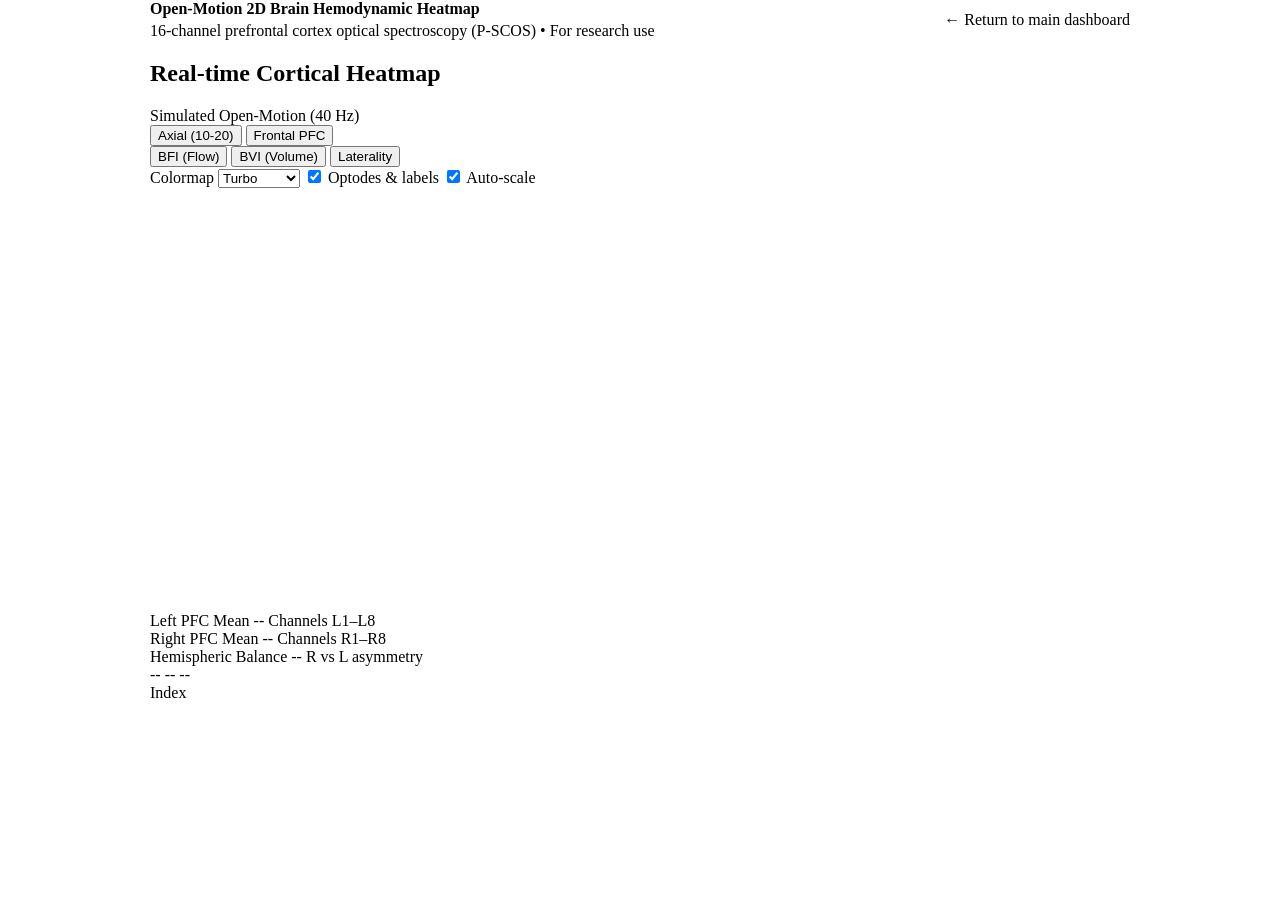
==== stress-alert/dashboard/static/heatmap_preview.html @ ae76fbbc "feat(dashboard): add 2D brain hemodynamic heatmap for Open-Motion" ====
<!doctype html>
<html lang="en" data-theme="light">
<head>
  <meta charset="utf-8">
  <meta name="viewport" content="width=device-width, initial-scale=1">
  <title>Open-Motion 2D Brain Heatmap Preview</title>
  <link rel="stylesheet" href="/static/styles.css">
  <style>
    body {
      background: var(--page);
      font-family: var(--font-sans);
      margin: 0;
      padding: var(--space-4);
      display: flex;
      flex-direction: column;
      align-items: center;
    }
    .preview-container {
      max-width: 980px;
      width: 100%;
      margin: 0 auto;
    }
    .preview-header {
      margin-bottom: var(--space-4);
      display: flex;
      align-items: center;
      justify-content: space-between;
      flex-wrap: wrap;
      gap: var(--space-2);
    }
    .preview-header h1 {
      font-size: var(--text-lg);
      margin: 0;
      color: var(--ink);
    }
    .preview-header p {
      margin: 4px 0 0;
      font-size: var(--text-xs);
      color: var(--ink-muted);
    }
  </style>
</head>
<body>
  <div class="preview-container">
    <header class="preview-header">
      <div>
        <h1>Open-Motion 2D Brain Hemodynamic Heatmap</h1>
        <p>16-channel prefrontal cortex optical spectroscopy (P-SCOS) • For research use</p>
      </div>
      <div>
        <a href="/" style="font-size: var(--text-xs); color: var(--focus); text-decoration: none;">&larr; Return to main dashboard</a>
      </div>
    </header>

    <section class="card heatmap-card" id="card-heatmap" data-live="true">
      <div class="heatmap-head">
        <div class="heatmap-title-row">
          <h2 class="card-title">Real-time Cortical Heatmap</h2>
          <div class="heatmap-live-chip">
            <span class="chip-dot" style="background: var(--status-good);"></span>
            <span id="heatmap-status-text">Simulated Open-Motion (40 Hz)</span>
          </div>
        </div>

        <div class="heatmap-toolbar">
          <div class="segmented segmented-sm" role="group" aria-label="Projection View">
            <button type="button" class="btn-segmented active" id="btn-view-axial" aria-pressed="true">Axial (10-20)</button>
            <button type="button" class="btn-segmented" id="btn-view-frontal" aria-pressed="false">Frontal PFC</button>
          </div>

          <div class="segmented segmented-sm" role="group" aria-label="Metric">
            <button type="button" class="btn-segmented active" id="btn-metric-bfi" aria-pressed="true">BFI (Flow)</button>
            <button type="button" class="btn-segmented" id="btn-metric-bvi" aria-pressed="false">BVI (Volume)</button>
            <button type="button" class="btn-segmented" id="btn-metric-asym" aria-pressed="false">Laterality</button>
          </div>

          <label class="field-select">
            <span>Colormap</span>
            <select id="heatmap-colormap">
              <option value="turbo" selected>Turbo</option>
              <option value="viridis">Viridis</option>
              <option value="coolwarm">Coolwarm</option>
            </select>
          </label>

          <label class="toggle"><input type="checkbox" id="heatmap-show-optodes" checked> Optodes &amp; labels</label>
          <label class="toggle"><input type="checkbox" id="heatmap-autoscale" checked> Auto-scale</label>
        </div>
      </div>

      <div class="heatmap-body">
        <div class="heatmap-canvas-container" id="heatmap-container">
          <canvas id="heatmap-canvas" width="640" height="420"></canvas>
          <div class="heatmap-tooltip" id="heatmap-tooltip" style="display: none;"></div>
        </div>

        <div class="heatmap-sidebar">
          <div class="heatmap-stat-box">
            <span class="stat-label">Left PFC Mean</span>
            <span class="stat-value" id="heatmap-stat-left">--</span>
            <span class="stat-sub">Channels L1–L8</span>
          </div>
          <div class="heatmap-stat-box">
            <span class="stat-label">Right PFC Mean</span>
            <span class="stat-value" id="heatmap-stat-right">--</span>
            <span class="stat-sub">Channels R1–R8</span>
          </div>
          <div class="heatmap-stat-box" id="heatmap-stat-asym-box">
            <span class="stat-label">Hemispheric Balance</span>
            <span class="stat-value" id="heatmap-stat-asym">--</span>
            <span class="stat-sub" id="heatmap-stat-asym-desc">R vs L asymmetry</span>
          </div>

          <div class="heatmap-colorbar-wrap">
            <div class="colorbar-labels">
              <span class="cb-label" id="cb-max">--</span>
              <span class="cb-label" id="cb-mid">--</span>
              <span class="cb-label" id="cb-min">--</span>
            </div>
            <div class="colorbar-bar" id="heatmap-colorbar"></div>
            <span class="colorbar-unit" id="cb-unit">Index</span>
          </div>
        </div>
      </div>
    </section>
  </div>

  <script src="/static/heatmap.js"></script>
  <script>
    (function() {
      const $ = (id) => document.getElementById(id);
      const fmt = (v, digits = 2) => (v === null || v === undefined || Number.isNaN(v) ? "--" : v.toFixed(digits));

      const COLORBAR_GRADIENTS = {
        turbo: "linear-gradient(to top, #30123b, #4145ab, #4675ed, #39a2fc, #1bcfd4, #24eca6, #61fc4c, #a4fc3b, #d1e834, #f3c63a, #fe9b2d, #f36315, #d93806, #b11902, #7a0402)",
        viridis: "linear-gradient(to top, #440154, #482777, #3f4a8a, #31678e, #26838f, #1f9d8a, #6cce5a, #b6de2b, #fee825)",
        coolwarm: "linear-gradient(to top, #3b4cc0, #8cb2e9, #f2f2f2, #f49a7b, #b40426)"
      };

      const updateColorbarGradient = (cm) => {
        const cb = $("heatmap-colorbar");
        if (cb && COLORBAR_GRADIENTS[cm]) {
          cb.style.background = COLORBAR_GRADIENTS[cm];
        }
      };

      const heatmap = new BrainHeatmap($("heatmap-canvas"), {
        container: $("heatmap-container"),
        tooltipEl: $("heatmap-tooltip"),
        onStatsUpdate: (stats) => {
          $("heatmap-stat-left").textContent = fmt(stats.meanL);
          $("heatmap-stat-right").textContent = fmt(stats.meanR);
          $("heatmap-stat-asym").textContent = stats.asym !== null ? `${stats.asym > 0 ? "+" : ""}${stats.asym.toFixed(1)}%` : "--";
          $("heatmap-stat-asym-desc").textContent = stats.asym !== null
            ? (stats.asym > 2.5 ? "Right Dominant" : (stats.asym < -2.5 ? "Left Dominant" : "Symmetric (Balanced)"))
            : "R vs L asymmetry";
          $("cb-max").textContent = fmt(stats.scaleMax, 1);
          $("cb-mid").textContent = fmt((stats.scaleMin + stats.scaleMax) / 2, 1);
          $("cb-min").textContent = fmt(stats.scaleMin, 1);
          $("cb-unit").textContent = stats.metric === "asym" ? "% Asym" : (stats.metric === "bfi" ? "BFI Index" : "BVI Index");
        }
      });

      updateColorbarGradient("turbo");

      // Projection toggle
      $("btn-view-axial").addEventListener("click", () => {
        $("btn-view-axial").classList.add("active");
        $("btn-view-frontal").classList.remove("active");
        heatmap.setProjection("axial");
      });
      $("btn-view-frontal").addEventListener("click", () => {
        $("btn-view-frontal").classList.add("active");
        $("btn-view-axial").classList.remove("active");
        heatmap.setProjection("frontal");
      });

      // Metric buttons
      const metrics = [
        { id: "btn-metric-bfi", metric: "bfi" },
        { id: "btn-metric-bvi", metric: "bvi" },
        { id: "btn-metric-asym", metric: "asym" }
      ];
      metrics.forEach(({ id, metric }) => {
        $(id).addEventListener("click", () => {
          metrics.forEach((m) => $(m.id).classList.toggle("active", m.metric === metric));
          heatmap.setMetric(metric);
          $("heatmap-colormap").value = heatmap.colormap;
          updateColorbarGradient(heatmap.colormap);
        });
      });

      $("heatmap-colormap").addEventListener("change", (e) => {
        heatmap.setColormap(e.target.value);
        updateColorbarGradient(e.target.value);
      });

      $("heatmap-show-optodes").addEventListener("change", (e) => {
        heatmap.setShowOptodes(e.target.checked);
      });

      $("heatmap-autoscale").addEventListener("change", (e) => {
        heatmap.setAutoscale(e.target.checked);
      });

      // Realistic synthetic 40Hz streaming loop
      const BASE_L = [3.4, 2.4, 1.3, 0.4, 0.3, 1.4, 2.5, 3.3];
      const BASE_R = [3.5, 2.6, 1.3, 0.5, 0.4, 1.4, 3.5, 4.6];
      const BVI_L = [5.6, 6.0, 6.1, 5.0, 5.6, 6.8, 7.0, 5.8];
      const BVI_R = [5.6, 6.7, 6.9, 7.1, 6.7, 6.7, 6.3, 6.4];

      let t = 0;
      setInterval(() => {
        t += 0.025; // 40 Hz
        const pulse = 0.28 * Math.sin(2.0 * Math.PI * 1.2 * t);
        const resp = 0.18 * Math.sin(2.0 * Math.PI * 0.2 * t);
        const asymWave = 0.45 * Math.sin(2.0 * Math.PI * 0.1 * t);

        const leftBfi = BASE_L.map((b) => Math.max(0.05, b + pulse + (Math.random() - 0.5) * 0.08));
        const rightBfi = BASE_R.map((b) => Math.max(0.05, b + pulse + asymWave + (Math.random() - 0.5) * 0.08));

        const leftBvi = BVI_L.map((b) => b + resp + (Math.random() - 0.5) * 0.05);
        const rightBvi = BVI_R.map((b) => b + resp + (Math.random() - 0.5) * 0.05);

        heatmap.update({ type: "bfi", t: t, left: leftBfi, right: rightBfi });
        heatmap.update({ type: "bvi", t: t, left: leftBvi, right: rightBvi });
        heatmap.update({ type: "cq", t: t, left: 0.95, right: 0.92 });
      }, 25);
    })();
  </script>
</body>
</html>
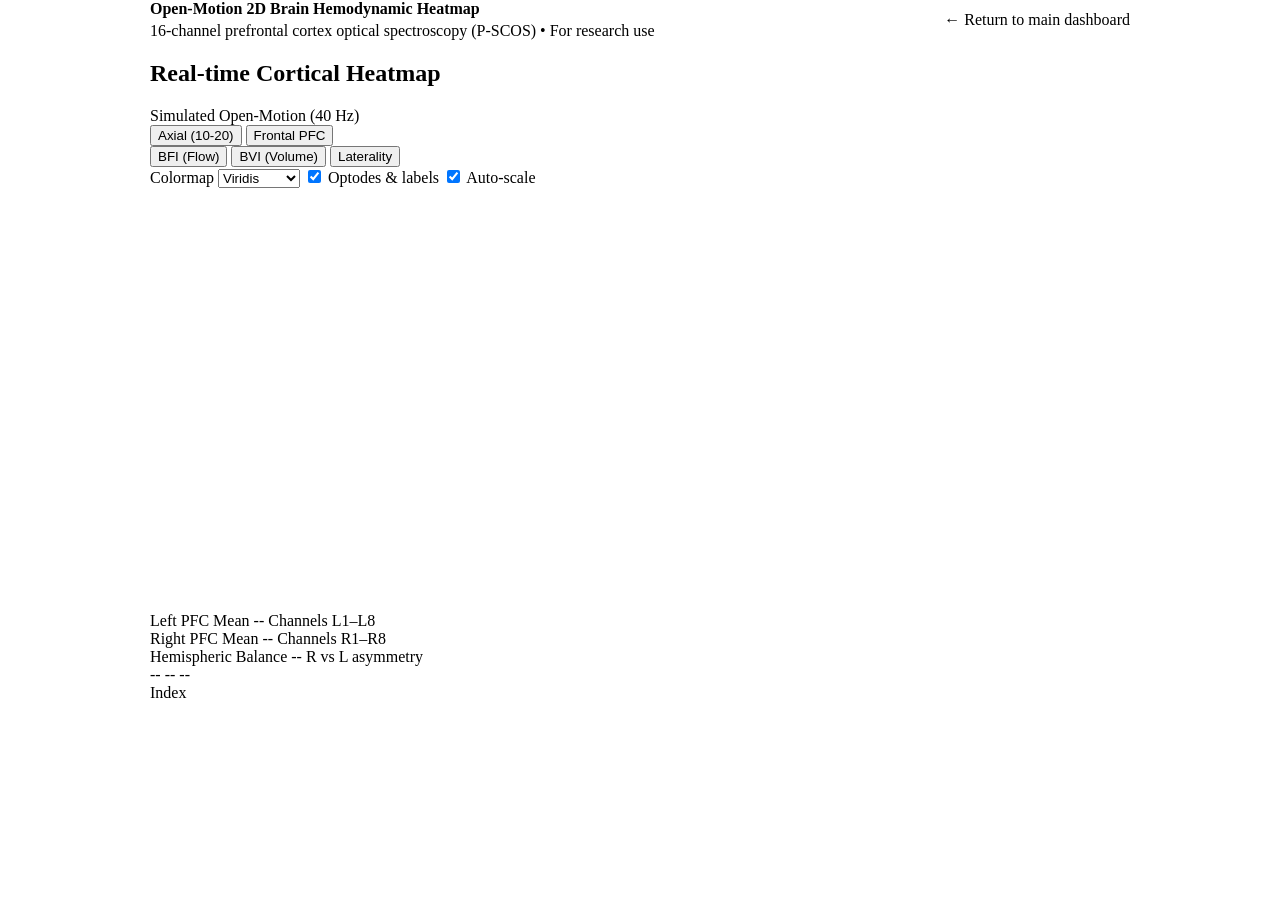
==== commit 643e18f7: "Soften the forehead heatmap and default it to viridis The axial view was a hard ellipse clip with a " ====
--- a/stress-alert/dashboard/static/heatmap_preview.html
+++ b/stress-alert/dashboard/static/heatmap_preview.html
@@ -77,8 +77,8 @@
           <label class="field-select">
             <span>Colormap</span>
             <select id="heatmap-colormap">
-              <option value="turbo" selected>Turbo</option>
-              <option value="viridis">Viridis</option>
+              <option value="turbo">Turbo</option>
+              <option value="viridis" selected>Viridis</option>
               <option value="coolwarm">Coolwarm</option>
             </select>
           </label>
@@ -161,7 +161,8 @@
         }
       });
 
-      updateColorbarGradient("turbo");
+      $("heatmap-colormap").value = heatmap.colormap;
+      updateColorbarGradient(heatmap.colormap);
 
       // Projection toggle
       $("btn-view-axial").addEventListener("click", () => {
@@ -224,7 +225,6 @@
 
         heatmap.update({ type: "bfi", t: t, left: leftBfi, right: rightBfi });
         heatmap.update({ type: "bvi", t: t, left: leftBvi, right: rightBvi });
-        heatmap.update({ type: "cq", t: t, left: 0.95, right: 0.92 });
       }, 25);
     })();
   </script>
